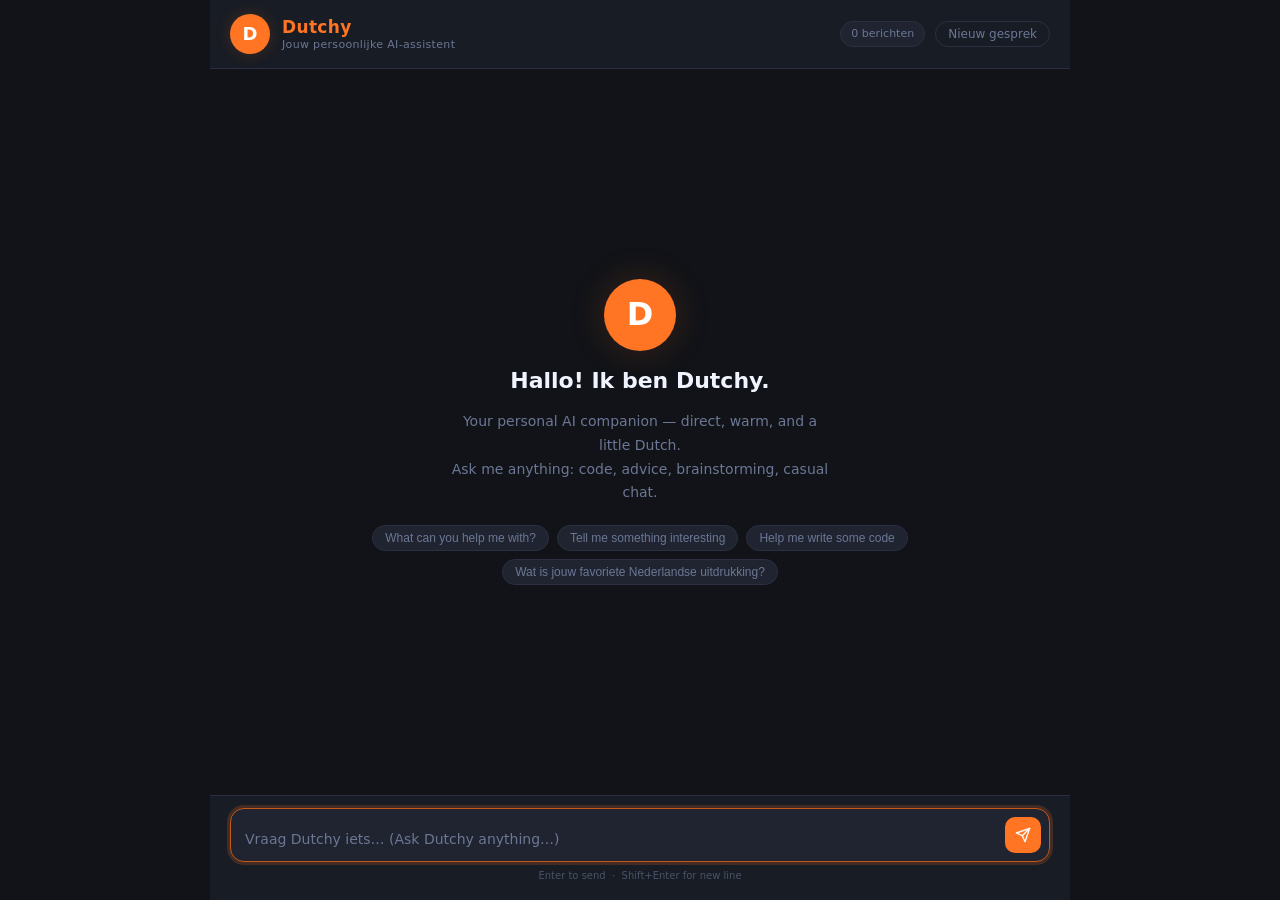
==== static/index.html @ 522a09c5 "Add Dutchy web app — Flask SSE backend + Dutch-orange UI Converts Dutchy from a CLI tool to a self-h" ====
<!DOCTYPE html>
<html lang="en">
<head>
  <meta charset="UTF-8" />
  <meta name="viewport" content="width=device-width, initial-scale=1.0" />
  <title>Dutchy — Your Dutch AI Companion</title>
  <link rel="stylesheet" href="style.css" />
</head>
<body>
  <div id="app">
    <!-- Header -->
    <header>
      <div class="header-left">
        <div class="logo">D</div>
        <div class="header-title">
          <span class="title-dutchy">Dutchy</span>
          <span class="title-sub">Jouw persoonlijke AI-assistent</span>
        </div>
      </div>
      <div class="header-right">
        <div id="status-badge" class="status-badge" title="Messages in session">0 berichten</div>
        <button id="clear-btn" class="clear-btn" title="Start new conversation">
          Nieuw gesprek
        </button>
      </div>
    </header>

    <!-- Chat area -->
    <main id="chat-area">
      <!-- Welcome message injected by JS -->
    </main>

    <!-- Input bar -->
    <footer>
      <div class="input-wrap">
        <textarea
          id="user-input"
          placeholder="Vraag Dutchy iets… (Ask Dutchy anything…)"
          rows="1"
          autocomplete="off"
          spellcheck="false"
        ></textarea>
        <button id="send-btn" class="send-btn" aria-label="Send">
          <svg viewBox="0 0 24 24" fill="none" stroke="currentColor" stroke-width="2"
               stroke-linecap="round" stroke-linejoin="round">
            <line x1="22" y1="2" x2="11" y2="13"></line>
            <polygon points="22 2 15 22 11 13 2 9 22 2"></polygon>
          </svg>
        </button>
      </div>
      <p class="input-hint">Enter to send &nbsp;·&nbsp; Shift+Enter for new line</p>
    </footer>
  </div>

  <script src="app.js"></script>
</body>
</html>
---- static/style.css ----
/* ── Reset & base ─────────────────────────────────────────────────────────── */
*, *::before, *::after { box-sizing: border-box; margin: 0; padding: 0; }

:root {
  --orange:      #ff7524;
  --orange-dim:  #c45819;
  --orange-glow: rgba(255, 117, 36, 0.18);
  --navy:        #111318;
  --navy-mid:    #181c24;
  --navy-light:  #1f2430;
  --navy-border: #2a3040;
  --text:        #dde3ee;
  --text-dim:    #6b7794;
  --text-bright: #f0f4ff;
  --font:        "Segoe UI", system-ui, -apple-system, sans-serif;
  --mono:        "Cascadia Code", "Fira Code", "JetBrains Mono", monospace;
  --radius:      14px;
  --radius-sm:   8px;
}

html, body {
  height: 100%;
  background: var(--navy);
  color: var(--text);
  font-family: var(--font);
  font-size: 15px;
  line-height: 1.6;
  -webkit-font-smoothing: antialiased;
}

/* ── App shell ────────────────────────────────────────────────────────────── */
#app {
  display: flex;
  flex-direction: column;
  height: 100vh;
  max-width: 860px;
  margin: 0 auto;
}

/* ── Header ───────────────────────────────────────────────────────────────── */
header {
  display: flex;
  align-items: center;
  justify-content: space-between;
  padding: 14px 20px;
  background: var(--navy-mid);
  border-bottom: 1px solid var(--navy-border);
  flex-shrink: 0;
  gap: 12px;
}

.header-left {
  display: flex;
  align-items: center;
  gap: 12px;
}

.logo {
  width: 40px;
  height: 40px;
  border-radius: 50%;
  background: var(--orange);
  color: #fff;
  font-size: 18px;
  font-weight: 700;
  display: flex;
  align-items: center;
  justify-content: center;
  flex-shrink: 0;
  box-shadow: 0 0 16px var(--orange-glow);
}

.header-title {
  display: flex;
  flex-direction: column;
  line-height: 1.2;
}

.title-dutchy {
  font-size: 17px;
  font-weight: 700;
  color: var(--orange);
  letter-spacing: 0.02em;
}

.title-sub {
  font-size: 11px;
  color: var(--text-dim);
  letter-spacing: 0.03em;
}

.header-right {
  display: flex;
  align-items: center;
  gap: 10px;
}

.status-badge {
  font-size: 11px;
  color: var(--text-dim);
  background: var(--navy-light);
  border: 1px solid var(--navy-border);
  border-radius: 20px;
  padding: 3px 10px;
  white-space: nowrap;
}

.clear-btn {
  background: transparent;
  border: 1px solid var(--navy-border);
  color: var(--text-dim);
  font-size: 12px;
  font-family: var(--font);
  padding: 5px 12px;
  border-radius: 20px;
  cursor: pointer;
  transition: color 0.15s, border-color 0.15s;
  white-space: nowrap;
}

.clear-btn:hover {
  color: var(--orange);
  border-color: var(--orange-dim);
}

/* ── Chat area ────────────────────────────────────────────────────────────── */
main {
  flex: 1;
  overflow-y: auto;
  padding: 24px 20px;
  display: flex;
  flex-direction: column;
  gap: 16px;
  scroll-behavior: smooth;
}

main::-webkit-scrollbar { width: 6px; }
main::-webkit-scrollbar-track { background: transparent; }
main::-webkit-scrollbar-thumb { background: var(--navy-border); border-radius: 3px; }

/* ── Message bubbles ──────────────────────────────────────────────────────── */
.msg {
  display: flex;
  gap: 10px;
  max-width: 100%;
  animation: fadeSlide 0.18s ease-out;
}

@keyframes fadeSlide {
  from { opacity: 0; transform: translateY(6px); }
  to   { opacity: 1; transform: translateY(0); }
}

/* User messages — right-aligned */
.msg.user {
  flex-direction: row-reverse;
}

.msg.user .bubble {
  background: var(--orange);
  color: #fff;
  border-radius: var(--radius) var(--radius) 4px var(--radius);
  max-width: 72%;
}

/* Dutchy messages — left-aligned */
.msg.assistant {
  flex-direction: row;
}

.msg.assistant .bubble {
  background: var(--navy-light);
  border: 1px solid var(--navy-border);
  color: var(--text-bright);
  border-radius: var(--radius) var(--radius) var(--radius) 4px;
  max-width: 82%;
}

.avatar {
  width: 32px;
  height: 32px;
  border-radius: 50%;
  background: var(--orange);
  color: #fff;
  font-size: 14px;
  font-weight: 700;
  display: flex;
  align-items: center;
  justify-content: center;
  flex-shrink: 0;
  margin-top: 2px;
}

.msg.user .avatar {
  background: var(--navy-border);
  color: var(--text-dim);
}

.bubble {
  padding: 10px 14px;
  word-break: break-word;
  position: relative;
}

/* ── Thinking indicator ───────────────────────────────────────────────────── */
.thinking-row {
  display: flex;
  align-items: center;
  gap: 10px;
}

.thinking-dots {
  display: flex;
  gap: 4px;
  padding: 4px 0;
}

.thinking-dots span {
  width: 6px;
  height: 6px;
  border-radius: 50%;
  background: var(--orange-dim);
  animation: dot-pulse 1.2s infinite ease-in-out;
}

.thinking-dots span:nth-child(2) { animation-delay: 0.2s; }
.thinking-dots span:nth-child(3) { animation-delay: 0.4s; }

@keyframes dot-pulse {
  0%, 80%, 100% { opacity: 0.25; transform: scale(0.8); }
  40%           { opacity: 1;    transform: scale(1.1); }
}

.thinking-label {
  font-size: 11px;
  color: var(--text-dim);
  font-style: italic;
}

/* ── Markdown rendering inside bubbles ───────────────────────────────────── */
.bubble p { margin-bottom: 0.5em; }
.bubble p:last-child { margin-bottom: 0; }

.bubble h1, .bubble h2, .bubble h3 {
  color: var(--orange);
  margin: 0.75em 0 0.25em;
  font-size: 1em;
}

.bubble ul, .bubble ol {
  margin: 0.4em 0 0.4em 1.4em;
}

.bubble li { margin-bottom: 0.2em; }

.bubble code {
  font-family: var(--mono);
  font-size: 0.88em;
  background: rgba(0, 0, 0, 0.3);
  border: 1px solid var(--navy-border);
  border-radius: 4px;
  padding: 1px 5px;
}

.bubble pre {
  background: var(--navy);
  border: 1px solid var(--navy-border);
  border-radius: var(--radius-sm);
  padding: 12px 14px;
  overflow-x: auto;
  margin: 0.6em 0;
}

.bubble pre code {
  background: none;
  border: none;
  padding: 0;
  font-size: 0.87em;
  line-height: 1.5;
}

.bubble strong { color: var(--text-bright); font-weight: 600; }
.bubble em { color: #b0bacc; }

/* inline code in user bubbles */
.msg.user .bubble code {
  background: rgba(255, 255, 255, 0.15);
  border-color: rgba(255, 255, 255, 0.2);
}

/* ── Welcome card ─────────────────────────────────────────────────────────── */
.welcome {
  display: flex;
  flex-direction: column;
  align-items: center;
  justify-content: center;
  flex: 1;
  text-align: center;
  gap: 12px;
  padding: 40px 20px;
  animation: fadeSlide 0.3s ease-out;
}

.welcome-logo {
  width: 72px;
  height: 72px;
  border-radius: 50%;
  background: var(--orange);
  color: #fff;
  font-size: 32px;
  font-weight: 700;
  display: flex;
  align-items: center;
  justify-content: center;
  box-shadow: 0 0 36px var(--orange-glow);
}

.welcome h1 {
  font-size: 22px;
  font-weight: 700;
  color: var(--text-bright);
}

.welcome p {
  font-size: 14px;
  color: var(--text-dim);
  max-width: 380px;
  line-height: 1.7;
}

.welcome .hint-chips {
  display: flex;
  flex-wrap: wrap;
  gap: 8px;
  justify-content: center;
  margin-top: 8px;
}

.chip {
  background: var(--navy-light);
  border: 1px solid var(--navy-border);
  color: var(--text-dim);
  font-size: 12px;
  padding: 5px 12px;
  border-radius: 20px;
  cursor: pointer;
  transition: color 0.15s, border-color 0.15s;
}

.chip:hover {
  color: var(--orange);
  border-color: var(--orange-dim);
}

/* ── Input bar ────────────────────────────────────────────────────────────── */
footer {
  padding: 12px 20px 16px;
  background: var(--navy-mid);
  border-top: 1px solid var(--navy-border);
  flex-shrink: 0;
}

.input-wrap {
  display: flex;
  align-items: flex-end;
  gap: 8px;
  background: var(--navy-light);
  border: 1px solid var(--navy-border);
  border-radius: var(--radius);
  padding: 8px 8px 8px 14px;
  transition: border-color 0.15s, box-shadow 0.15s;
}

.input-wrap:focus-within {
  border-color: var(--orange-dim);
  box-shadow: 0 0 0 3px var(--orange-glow);
}

textarea {
  flex: 1;
  background: none;
  border: none;
  outline: none;
  resize: none;
  color: var(--text-bright);
  font-family: var(--font);
  font-size: 14px;
  line-height: 1.55;
  max-height: 160px;
  overflow-y: auto;
  padding: 2px 0;
}

textarea::placeholder { color: var(--text-dim); }

textarea::-webkit-scrollbar { width: 4px; }
textarea::-webkit-scrollbar-thumb { background: var(--navy-border); border-radius: 2px; }

.send-btn {
  width: 36px;
  height: 36px;
  border-radius: 10px;
  border: none;
  background: var(--orange);
  color: #fff;
  cursor: pointer;
  display: flex;
  align-items: center;
  justify-content: center;
  flex-shrink: 0;
  transition: background 0.15s, transform 0.1s;
}

.send-btn:hover  { background: #e8661a; }
.send-btn:active { transform: scale(0.93); }
.send-btn:disabled { background: var(--navy-border); cursor: not-allowed; transform: none; }

.send-btn svg { width: 16px; height: 16px; }

.input-hint {
  font-size: 10px;
  color: var(--text-dim);
  margin-top: 6px;
  text-align: center;
  opacity: 0.6;
}

/* ── Responsive ───────────────────────────────────────────────────────────── */
@media (max-width: 600px) {
  header { padding: 10px 14px; }
  main   { padding: 16px 12px; }
  footer { padding: 10px 12px 14px; }

  .msg.user .bubble  { max-width: 88%; }
  .msg.assistant .bubble { max-width: 92%; }

  .title-sub, .status-badge { display: none; }
  .clear-btn { padding: 5px 8px; }
}
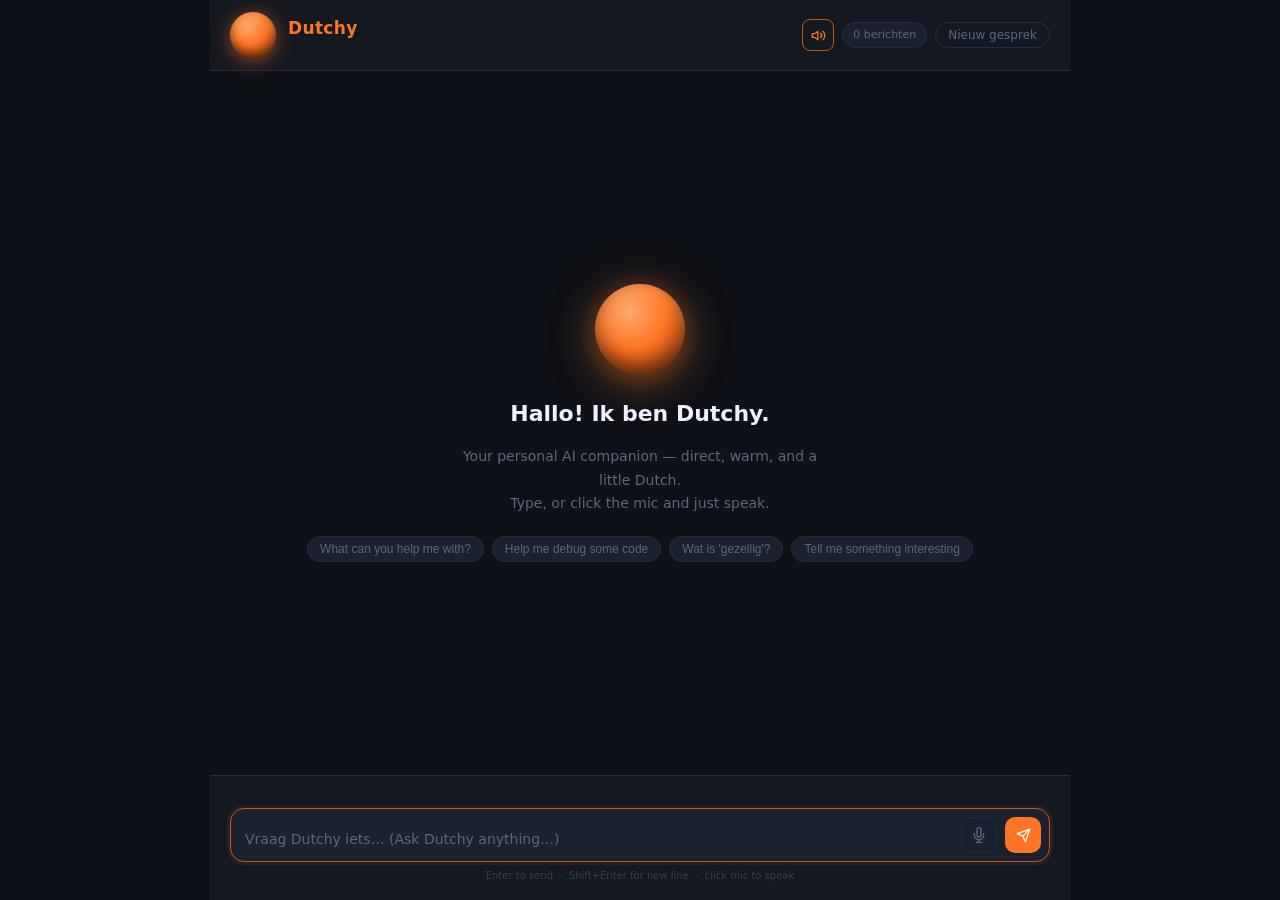
==== commit 7978c6ab: "Add Jarvis-style voice UI — animated orb, mic input, TTS output Inspired by Reezxy/Jarvis---Local-Vo" ====
--- a/static/index.html
+++ b/static/index.html
@@ -8,27 +8,44 @@
 </head>
 <body>
   <div id="app">
+
     <!-- Header -->
     <header>
       <div class="header-left">
-        <div class="logo">D</div>
+        <!-- Animated orb -->
+        <div class="orb-wrap" id="orb-wrap">
+          <div class="orb-glow" id="orb-glow"></div>
+          <div class="orb" id="orb"></div>
+          <div class="orb-ring" id="orb-ring"></div>
+        </div>
         <div class="header-title">
           <span class="title-dutchy">Dutchy</span>
-          <span class="title-sub">Jouw persoonlijke AI-assistent</span>
+          <span class="title-state" id="state-label"></span>
         </div>
       </div>
       <div class="header-right">
+        <button id="voice-toggle" class="icon-btn" title="Toggle voice output" aria-pressed="true">
+          <svg id="voice-icon-on" viewBox="0 0 24 24" fill="none" stroke="currentColor"
+               stroke-width="2" stroke-linecap="round" stroke-linejoin="round">
+            <polygon points="11 5 6 9 2 9 2 15 6 15 11 19 11 5"></polygon>
+            <path d="M19.07 4.93a10 10 0 0 1 0 14.14"></path>
+            <path d="M15.54 8.46a5 5 0 0 1 0 7.07"></path>
+          </svg>
+          <svg id="voice-icon-off" viewBox="0 0 24 24" fill="none" stroke="currentColor"
+               stroke-width="2" stroke-linecap="round" stroke-linejoin="round"
+               style="display:none">
+            <polygon points="11 5 6 9 2 9 2 15 6 15 11 19 11 5"></polygon>
+            <line x1="23" y1="9" x2="17" y2="15"></line>
+            <line x1="17" y1="9" x2="23" y2="15"></line>
+          </svg>
+        </button>
         <div id="status-badge" class="status-badge" title="Messages in session">0 berichten</div>
-        <button id="clear-btn" class="clear-btn" title="Start new conversation">
-          Nieuw gesprek
-        </button>
+        <button id="clear-btn" class="clear-btn">Nieuw gesprek</button>
       </div>
     </header>
 
     <!-- Chat area -->
-    <main id="chat-area">
-      <!-- Welcome message injected by JS -->
-    </main>
+    <main id="chat-area"></main>
 
     <!-- Input bar -->
     <footer>
@@ -40,18 +57,27 @@
           autocomplete="off"
           spellcheck="false"
         ></textarea>
+        <button id="mic-btn" class="mic-btn" aria-label="Hold to speak" title="Voice input">
+          <svg viewBox="0 0 24 24" fill="none" stroke="currentColor"
+               stroke-width="2" stroke-linecap="round" stroke-linejoin="round">
+            <path d="M12 1a3 3 0 0 0-3 3v8a3 3 0 0 0 6 0V4a3 3 0 0 0-3-3z"></path>
+            <path d="M19 10v2a7 7 0 0 1-14 0v-2"></path>
+            <line x1="12" y1="19" x2="12" y2="23"></line>
+            <line x1="8"  y1="23" x2="16" y2="23"></line>
+          </svg>
+        </button>
         <button id="send-btn" class="send-btn" aria-label="Send">
-          <svg viewBox="0 0 24 24" fill="none" stroke="currentColor" stroke-width="2"
-               stroke-linecap="round" stroke-linejoin="round">
+          <svg viewBox="0 0 24 24" fill="none" stroke="currentColor"
+               stroke-width="2" stroke-linecap="round" stroke-linejoin="round">
             <line x1="22" y1="2" x2="11" y2="13"></line>
             <polygon points="22 2 15 22 11 13 2 9 22 2"></polygon>
           </svg>
         </button>
       </div>
-      <p class="input-hint">Enter to send &nbsp;·&nbsp; Shift+Enter for new line</p>
+      <p class="input-hint">Enter to send &nbsp;·&nbsp; Shift+Enter for new line &nbsp;·&nbsp; click mic to speak</p>
     </footer>
+
   </div>
-
   <script src="app.js"></script>
 </body>
 </html>
--- a/static/style.css
+++ b/static/style.css
@@ -2,20 +2,26 @@
 *, *::before, *::after { box-sizing: border-box; margin: 0; padding: 0; }
 
 :root {
-  --orange:      #ff7524;
-  --orange-dim:  #c45819;
-  --orange-glow: rgba(255, 117, 36, 0.18);
-  --navy:        #111318;
-  --navy-mid:    #181c24;
-  --navy-light:  #1f2430;
-  --navy-border: #2a3040;
-  --text:        #dde3ee;
-  --text-dim:    #6b7794;
-  --text-bright: #f0f4ff;
-  --font:        "Segoe UI", system-ui, -apple-system, sans-serif;
-  --mono:        "Cascadia Code", "Fira Code", "JetBrains Mono", monospace;
-  --radius:      14px;
-  --radius-sm:   8px;
+  --orange:        #ff7524;
+  --orange-mid:    #e06315;
+  --orange-dim:    #c45819;
+  --orange-glow:   rgba(255, 117, 36, 0.22);
+  --orange-glow2:  rgba(255, 117, 36, 0.08);
+  --blue:          #3b82f6;
+  --blue-glow:     rgba(59, 130, 246, 0.35);
+  --green:         #22c55e;
+  --green-glow:    rgba(34, 197, 94, 0.35);
+  --navy:          #0e1117;
+  --navy-mid:      #141820;
+  --navy-light:    #1c2130;
+  --navy-border:   #252d40;
+  --text:          #d8e0f0;
+  --text-dim:      #5a6882;
+  --text-bright:   #edf2ff;
+  --font:          "Segoe UI", system-ui, -apple-system, sans-serif;
+  --mono:          "Cascadia Code", "Fira Code", "JetBrains Mono", monospace;
+  --radius:        14px;
+  --radius-sm:     8px;
 }
 
 html, body {
@@ -42,39 +48,121 @@
   display: flex;
   align-items: center;
   justify-content: space-between;
-  padding: 14px 20px;
+  padding: 12px 20px;
   background: var(--navy-mid);
   border-bottom: 1px solid var(--navy-border);
   flex-shrink: 0;
   gap: 12px;
 }
 
-.header-left {
-  display: flex;
-  align-items: center;
-  gap: 12px;
-}
-
-.logo {
-  width: 40px;
-  height: 40px;
-  border-radius: 50%;
-  background: var(--orange);
-  color: #fff;
-  font-size: 18px;
-  font-weight: 700;
-  display: flex;
-  align-items: center;
-  justify-content: center;
-  flex-shrink: 0;
-  box-shadow: 0 0 16px var(--orange-glow);
-}
-
-.header-title {
-  display: flex;
-  flex-direction: column;
-  line-height: 1.2;
-}
+.header-left  { display: flex; align-items: center; gap: 12px; }
+.header-right { display: flex; align-items: center; gap: 8px; }
+
+/* ── Orb ──────────────────────────────────────────────────────────────────── */
+.orb-wrap {
+  position: relative;
+  width: 46px;
+  height: 46px;
+  flex-shrink: 0;
+}
+
+/* Outer atmospheric glow */
+.orb-glow {
+  position: absolute;
+  inset: -10px;
+  border-radius: 50%;
+  background: radial-gradient(circle, var(--orange-glow) 0%, transparent 70%);
+  transition: background 0.5s;
+  pointer-events: none;
+}
+
+/* The orb sphere */
+.orb {
+  position: absolute;
+  inset: 0;
+  border-radius: 50%;
+  background: radial-gradient(circle at 38% 30%, #ffaa6e 0%, var(--orange) 45%, #8a3208 100%);
+  box-shadow:
+    inset 0 -5px 10px rgba(0,0,0,0.5),
+    inset 0  5px 10px rgba(255,200,140,0.25),
+    0 4px 20px rgba(255,117,36,0.4);
+  transition: background 0.4s, box-shadow 0.4s;
+}
+
+/* Spinning ring (used by thinking state) */
+.orb-ring {
+  position: absolute;
+  inset: -5px;
+  border-radius: 50%;
+  border: 2px solid transparent;
+  pointer-events: none;
+  opacity: 0;
+  transition: opacity 0.3s;
+}
+
+/* ── Orb state: idle ──────────────────────────────────────────────────────── */
+.orb-wrap.idle .orb {
+  animation: orb-breathe 4s ease-in-out infinite;
+}
+@keyframes orb-breathe {
+  0%, 100% { box-shadow: inset 0 -5px 10px rgba(0,0,0,0.5), inset 0 5px 10px rgba(255,200,140,0.25), 0 4px 18px rgba(255,117,36,0.35); }
+  50%       { box-shadow: inset 0 -5px 10px rgba(0,0,0,0.5), inset 0 5px 10px rgba(255,200,140,0.25), 0 4px 36px rgba(255,117,36,0.7), 0 0 60px rgba(255,117,36,0.18); }
+}
+
+/* ── Orb state: listening ─────────────────────────────────────────────────── */
+.orb-wrap.listening .orb {
+  background: radial-gradient(circle at 38% 30%, #93d4ff 0%, var(--blue) 45%, #1535a0 100%);
+  box-shadow:
+    inset 0 -5px 10px rgba(0,0,0,0.5),
+    inset 0  5px 10px rgba(160,210,255,0.25),
+    0 4px 30px rgba(59,130,246,0.6);
+  animation: orb-listen 0.9s ease-in-out infinite;
+}
+.orb-wrap.listening .orb-glow {
+  background: radial-gradient(circle, var(--blue-glow) 0%, transparent 70%);
+}
+@keyframes orb-listen {
+  0%, 100% { transform: scale(1);    box-shadow: inset 0 -5px 10px rgba(0,0,0,0.5), inset 0 5px 10px rgba(160,210,255,0.25), 0 4px 24px rgba(59,130,246,0.55); }
+  50%       { transform: scale(1.07); box-shadow: inset 0 -5px 10px rgba(0,0,0,0.5), inset 0 5px 10px rgba(160,210,255,0.25), 0 4px 46px rgba(59,130,246,0.9), 0 0 80px rgba(59,130,246,0.2); }
+}
+
+/* ── Orb state: thinking ──────────────────────────────────────────────────── */
+.orb-wrap.thinking .orb {
+  animation: orb-think-pulse 2s ease-in-out infinite;
+}
+.orb-wrap.thinking .orb-ring {
+  opacity: 1;
+  border-top-color: var(--orange);
+  border-right-color: rgba(255,117,36,0.4);
+  animation: orb-spin 1.1s linear infinite;
+}
+@keyframes orb-think-pulse {
+  0%, 100% { box-shadow: inset 0 -5px 10px rgba(0,0,0,0.5), inset 0 5px 10px rgba(255,200,140,0.25), 0 4px 20px rgba(255,117,36,0.4); }
+  50%       { box-shadow: inset 0 -5px 10px rgba(0,0,0,0.5), inset 0 5px 10px rgba(255,200,140,0.25), 0 4px 32px rgba(255,117,36,0.65); }
+}
+@keyframes orb-spin {
+  to { transform: rotate(360deg); }
+}
+
+/* ── Orb state: speaking ──────────────────────────────────────────────────── */
+.orb-wrap.speaking .orb {
+  background: radial-gradient(circle at 38% 30%, #a7f3a0 0%, var(--green) 45%, #0f5e2a 100%);
+  box-shadow:
+    inset 0 -5px 10px rgba(0,0,0,0.5),
+    inset 0  5px 10px rgba(180,255,200,0.25),
+    0 4px 30px rgba(34,197,94,0.55);
+  animation: orb-speak 0.55s ease-in-out infinite alternate;
+}
+.orb-wrap.speaking .orb-glow {
+  background: radial-gradient(circle, var(--green-glow) 0%, transparent 70%);
+}
+@keyframes orb-speak {
+  from { transform: scale(0.96); box-shadow: inset 0 -5px 10px rgba(0,0,0,0.5), inset 0 5px 10px rgba(180,255,200,0.25), 0 4px 22px rgba(34,197,94,0.5); }
+  to   { transform: scale(1.06); box-shadow: inset 0 -5px 10px rgba(0,0,0,0.5), inset 0 5px 10px rgba(180,255,200,0.25), 0 4px 50px rgba(34,197,94,0.85), 0 0 90px rgba(34,197,94,0.2); }
+}
+
+/* ── Header title ─────────────────────────────────────────────────────────── */
+.header-title { display: flex; flex-direction: column; line-height: 1.2; }
 
 .title-dutchy {
   font-size: 17px;
@@ -83,17 +171,37 @@
   letter-spacing: 0.02em;
 }
 
-.title-sub {
+.title-state {
   font-size: 11px;
   color: var(--text-dim);
-  letter-spacing: 0.03em;
-}
-
-.header-right {
+  font-style: italic;
+  min-height: 14px;
+  transition: color 0.3s;
+}
+
+.orb-wrap.listening ~ .header-title .title-state { color: var(--blue); }
+.orb-wrap.thinking  ~ .header-title .title-state { color: var(--orange-dim); }
+.orb-wrap.speaking  ~ .header-title .title-state { color: var(--green); }
+
+/* ── Icon buttons ─────────────────────────────────────────────────────────── */
+.icon-btn {
+  background: transparent;
+  border: 1px solid var(--navy-border);
+  color: var(--text-dim);
+  width: 32px;
+  height: 32px;
+  border-radius: 8px;
+  cursor: pointer;
   display: flex;
   align-items: center;
-  gap: 10px;
-}
+  justify-content: center;
+  flex-shrink: 0;
+  transition: color 0.15s, border-color 0.15s;
+}
+.icon-btn svg { width: 15px; height: 15px; }
+.icon-btn:hover { color: var(--orange); border-color: var(--orange-dim); }
+.icon-btn.voice-on  { color: var(--orange); border-color: var(--orange-dim); }
+.icon-btn.voice-off { color: var(--text-dim); }
 
 .status-badge {
   font-size: 11px;
@@ -117,11 +225,7 @@
   transition: color 0.15s, border-color 0.15s;
   white-space: nowrap;
 }
-
-.clear-btn:hover {
-  color: var(--orange);
-  border-color: var(--orange-dim);
-}
+.clear-btn:hover { color: var(--orange); border-color: var(--orange-dim); }
 
 /* ── Chat area ────────────────────────────────────────────────────────────── */
 main {
@@ -133,7 +237,6 @@
   gap: 16px;
   scroll-behavior: smooth;
 }
-
 main::-webkit-scrollbar { width: 6px; }
 main::-webkit-scrollbar-track { background: transparent; }
 main::-webkit-scrollbar-thumb { background: var(--navy-border); border-radius: 3px; }
@@ -145,16 +248,12 @@
   max-width: 100%;
   animation: fadeSlide 0.18s ease-out;
 }
-
 @keyframes fadeSlide {
   from { opacity: 0; transform: translateY(6px); }
   to   { opacity: 1; transform: translateY(0); }
 }
 
-/* User messages — right-aligned */
-.msg.user {
-  flex-direction: row-reverse;
-}
+.msg.user { flex-direction: row-reverse; }
 
 .msg.user .bubble {
   background: var(--orange);
@@ -163,11 +262,6 @@
   max-width: 72%;
 }
 
-/* Dutchy messages — left-aligned */
-.msg.assistant {
-  flex-direction: row;
-}
-
 .msg.assistant .bubble {
   background: var(--navy-light);
   border: 1px solid var(--navy-border);
@@ -180,9 +274,7 @@
   width: 32px;
   height: 32px;
   border-radius: 50%;
-  background: var(--orange);
-  color: #fff;
-  font-size: 14px;
+  font-size: 13px;
   font-weight: 700;
   display: flex;
   align-items: center;
@@ -191,77 +283,47 @@
   margin-top: 2px;
 }
 
-.msg.user .avatar {
-  background: var(--navy-border);
-  color: var(--text-dim);
-}
-
-.bubble {
-  padding: 10px 14px;
-  word-break: break-word;
-  position: relative;
-}
-
-/* ── Thinking indicator ───────────────────────────────────────────────────── */
-.thinking-row {
-  display: flex;
-  align-items: center;
-  gap: 10px;
-}
-
-.thinking-dots {
-  display: flex;
-  gap: 4px;
-  padding: 4px 0;
-}
-
+.msg.assistant .avatar {
+  background: radial-gradient(circle at 38% 30%, #ffaa6e 0%, var(--orange) 55%, #8a3208 100%);
+  color: #fff;
+  box-shadow: 0 0 10px var(--orange-glow);
+}
+.msg.user .avatar { background: var(--navy-border); color: var(--text-dim); }
+
+.bubble { padding: 10px 14px; word-break: break-word; }
+
+/* ── Thinking dots (in bubble) ────────────────────────────────────────────── */
+.thinking-row { display: flex; align-items: center; gap: 8px; padding: 2px 0; }
+
+.thinking-dots { display: flex; gap: 4px; }
 .thinking-dots span {
-  width: 6px;
-  height: 6px;
+  width: 6px; height: 6px;
   border-radius: 50%;
   background: var(--orange-dim);
   animation: dot-pulse 1.2s infinite ease-in-out;
 }
-
 .thinking-dots span:nth-child(2) { animation-delay: 0.2s; }
 .thinking-dots span:nth-child(3) { animation-delay: 0.4s; }
-
 @keyframes dot-pulse {
   0%, 80%, 100% { opacity: 0.25; transform: scale(0.8); }
   40%           { opacity: 1;    transform: scale(1.1); }
 }
-
-.thinking-label {
-  font-size: 11px;
-  color: var(--text-dim);
-  font-style: italic;
-}
-
-/* ── Markdown rendering inside bubbles ───────────────────────────────────── */
-.bubble p { margin-bottom: 0.5em; }
-.bubble p:last-child { margin-bottom: 0; }
-
-.bubble h1, .bubble h2, .bubble h3 {
-  color: var(--orange);
-  margin: 0.75em 0 0.25em;
-  font-size: 1em;
-}
-
-.bubble ul, .bubble ol {
-  margin: 0.4em 0 0.4em 1.4em;
-}
-
-.bubble li { margin-bottom: 0.2em; }
-
+.thinking-label { font-size: 11px; color: var(--text-dim); font-style: italic; }
+
+/* ── Markdown in bubbles ──────────────────────────────────────────────────── */
+.bubble p               { margin-bottom: 0.5em; }
+.bubble p:last-child    { margin-bottom: 0; }
+.bubble h1, .bubble h2, .bubble h3 { color: var(--orange); margin: 0.75em 0 0.25em; font-size: 1em; }
+.bubble ul, .bubble ol  { margin: 0.4em 0 0.4em 1.4em; }
+.bubble li              { margin-bottom: 0.2em; }
 .bubble code {
   font-family: var(--mono);
   font-size: 0.88em;
-  background: rgba(0, 0, 0, 0.3);
+  background: rgba(0,0,0,0.3);
   border: 1px solid var(--navy-border);
   border-radius: 4px;
   padding: 1px 5px;
 }
-
 .bubble pre {
   background: var(--navy);
   border: 1px solid var(--navy-border);
@@ -270,25 +332,12 @@
   overflow-x: auto;
   margin: 0.6em 0;
 }
-
-.bubble pre code {
-  background: none;
-  border: none;
-  padding: 0;
-  font-size: 0.87em;
-  line-height: 1.5;
-}
-
-.bubble strong { color: var(--text-bright); font-weight: 600; }
-.bubble em { color: #b0bacc; }
-
-/* inline code in user bubbles */
-.msg.user .bubble code {
-  background: rgba(255, 255, 255, 0.15);
-  border-color: rgba(255, 255, 255, 0.2);
-}
-
-/* ── Welcome card ─────────────────────────────────────────────────────────── */
+.bubble pre code { background: none; border: none; padding: 0; font-size: 0.87em; line-height: 1.5; }
+.bubble strong  { color: var(--text-bright); font-weight: 600; }
+.bubble em      { color: #9aaabf; }
+.msg.user .bubble code { background: rgba(255,255,255,0.15); border-color: rgba(255,255,255,0.2); }
+
+/* ── Welcome screen ───────────────────────────────────────────────────────── */
 .welcome {
   display: flex;
   flex-direction: column;
@@ -296,46 +345,45 @@
   justify-content: center;
   flex: 1;
   text-align: center;
-  gap: 12px;
+  gap: 14px;
   padding: 40px 20px;
   animation: fadeSlide 0.3s ease-out;
 }
 
-.welcome-logo {
-  width: 72px;
-  height: 72px;
-  border-radius: 50%;
-  background: var(--orange);
-  color: #fff;
-  font-size: 32px;
-  font-weight: 700;
-  display: flex;
-  align-items: center;
-  justify-content: center;
-  box-shadow: 0 0 36px var(--orange-glow);
-}
-
-.welcome h1 {
-  font-size: 22px;
-  font-weight: 700;
-  color: var(--text-bright);
-}
-
-.welcome p {
-  font-size: 14px;
-  color: var(--text-dim);
-  max-width: 380px;
-  line-height: 1.7;
-}
-
-.welcome .hint-chips {
+.welcome-orb-wrap {
+  position: relative;
+  width: 90px;
+  height: 90px;
+  margin-bottom: 8px;
+}
+.welcome-orb-glow {
+  position: absolute;
+  inset: -18px;
+  border-radius: 50%;
+  background: radial-gradient(circle, rgba(255,117,36,0.22) 0%, transparent 70%);
+}
+.welcome-orb {
+  position: absolute;
+  inset: 0;
+  border-radius: 50%;
+  background: radial-gradient(circle at 38% 30%, #ffaa6e 0%, var(--orange) 45%, #8a3208 100%);
+  box-shadow:
+    inset 0 -8px 18px rgba(0,0,0,0.5),
+    inset 0  8px 18px rgba(255,200,140,0.25),
+    0 8px 40px rgba(255,117,36,0.5);
+  animation: orb-breathe 4s ease-in-out infinite;
+}
+
+.welcome h1 { font-size: 22px; font-weight: 700; color: var(--text-bright); }
+.welcome p  { font-size: 14px; color: var(--text-dim); max-width: 380px; line-height: 1.7; }
+
+.hint-chips {
   display: flex;
   flex-wrap: wrap;
   gap: 8px;
   justify-content: center;
-  margin-top: 8px;
-}
-
+  margin-top: 6px;
+}
 .chip {
   background: var(--navy-light);
   border: 1px solid var(--navy-border);
@@ -346,11 +394,7 @@
   cursor: pointer;
   transition: color 0.15s, border-color 0.15s;
 }
-
-.chip:hover {
-  color: var(--orange);
-  border-color: var(--orange-dim);
-}
+.chip:hover { color: var(--orange); border-color: var(--orange-dim); }
 
 /* ── Input bar ────────────────────────────────────────────────────────────── */
 footer {
@@ -370,10 +414,9 @@
   padding: 8px 8px 8px 14px;
   transition: border-color 0.15s, box-shadow 0.15s;
 }
-
 .input-wrap:focus-within {
   border-color: var(--orange-dim);
-  box-shadow: 0 0 0 3px var(--orange-glow);
+  box-shadow: 0 0 0 3px var(--orange-glow2);
 }
 
 textarea {
@@ -390,12 +433,41 @@
   overflow-y: auto;
   padding: 2px 0;
 }
-
 textarea::placeholder { color: var(--text-dim); }
-
 textarea::-webkit-scrollbar { width: 4px; }
 textarea::-webkit-scrollbar-thumb { background: var(--navy-border); border-radius: 2px; }
 
+/* Mic button */
+.mic-btn {
+  width: 36px;
+  height: 36px;
+  border-radius: 10px;
+  border: 1px solid var(--navy-border);
+  background: transparent;
+  color: var(--text-dim);
+  cursor: pointer;
+  display: flex;
+  align-items: center;
+  justify-content: center;
+  flex-shrink: 0;
+  transition: background 0.15s, color 0.15s, border-color 0.15s, box-shadow 0.15s;
+}
+.mic-btn svg { width: 16px; height: 16px; }
+.mic-btn:hover  { color: var(--orange); border-color: var(--orange-dim); }
+.mic-btn.active {
+  background: rgba(59,130,246,0.15);
+  color: var(--blue);
+  border-color: var(--blue);
+  box-shadow: 0 0 0 3px rgba(59,130,246,0.2);
+  animation: mic-pulse 1s ease-in-out infinite;
+}
+.mic-btn.no-voice { opacity: 0.3; cursor: not-allowed; }
+@keyframes mic-pulse {
+  0%, 100% { box-shadow: 0 0 0 3px rgba(59,130,246,0.2); }
+  50%       { box-shadow: 0 0 0 6px rgba(59,130,246,0.35); }
+}
+
+/* Send button */
 .send-btn {
   width: 36px;
   height: 36px;
@@ -410,30 +482,39 @@
   flex-shrink: 0;
   transition: background 0.15s, transform 0.1s;
 }
-
-.send-btn:hover  { background: #e8661a; }
-.send-btn:active { transform: scale(0.93); }
+.send-btn:hover   { background: var(--orange-mid); }
+.send-btn:active  { transform: scale(0.93); }
 .send-btn:disabled { background: var(--navy-border); cursor: not-allowed; transform: none; }
-
-.send-btn svg { width: 16px; height: 16px; }
+.send-btn svg { width: 15px; height: 15px; }
 
 .input-hint {
   font-size: 10px;
   color: var(--text-dim);
   margin-top: 6px;
   text-align: center;
-  opacity: 0.6;
-}
+  opacity: 0.5;
+}
+
+/* Transcript preview while listening */
+#transcript-preview {
+  font-size: 12px;
+  color: var(--blue);
+  min-height: 16px;
+  margin-bottom: 4px;
+  font-style: italic;
+  text-align: center;
+  opacity: 0;
+  transition: opacity 0.2s;
+}
+#transcript-preview.visible { opacity: 1; }
 
 /* ── Responsive ───────────────────────────────────────────────────────────── */
 @media (max-width: 600px) {
   header { padding: 10px 14px; }
   main   { padding: 16px 12px; }
   footer { padding: 10px 12px 14px; }
-
-  .msg.user .bubble  { max-width: 88%; }
+  .msg.user .bubble      { max-width: 88%; }
   .msg.assistant .bubble { max-width: 92%; }
-
-  .title-sub, .status-badge { display: none; }
-  .clear-btn { padding: 5px 8px; }
-}
+  .status-badge          { display: none; }
+  .clear-btn             { padding: 5px 8px; }
+}
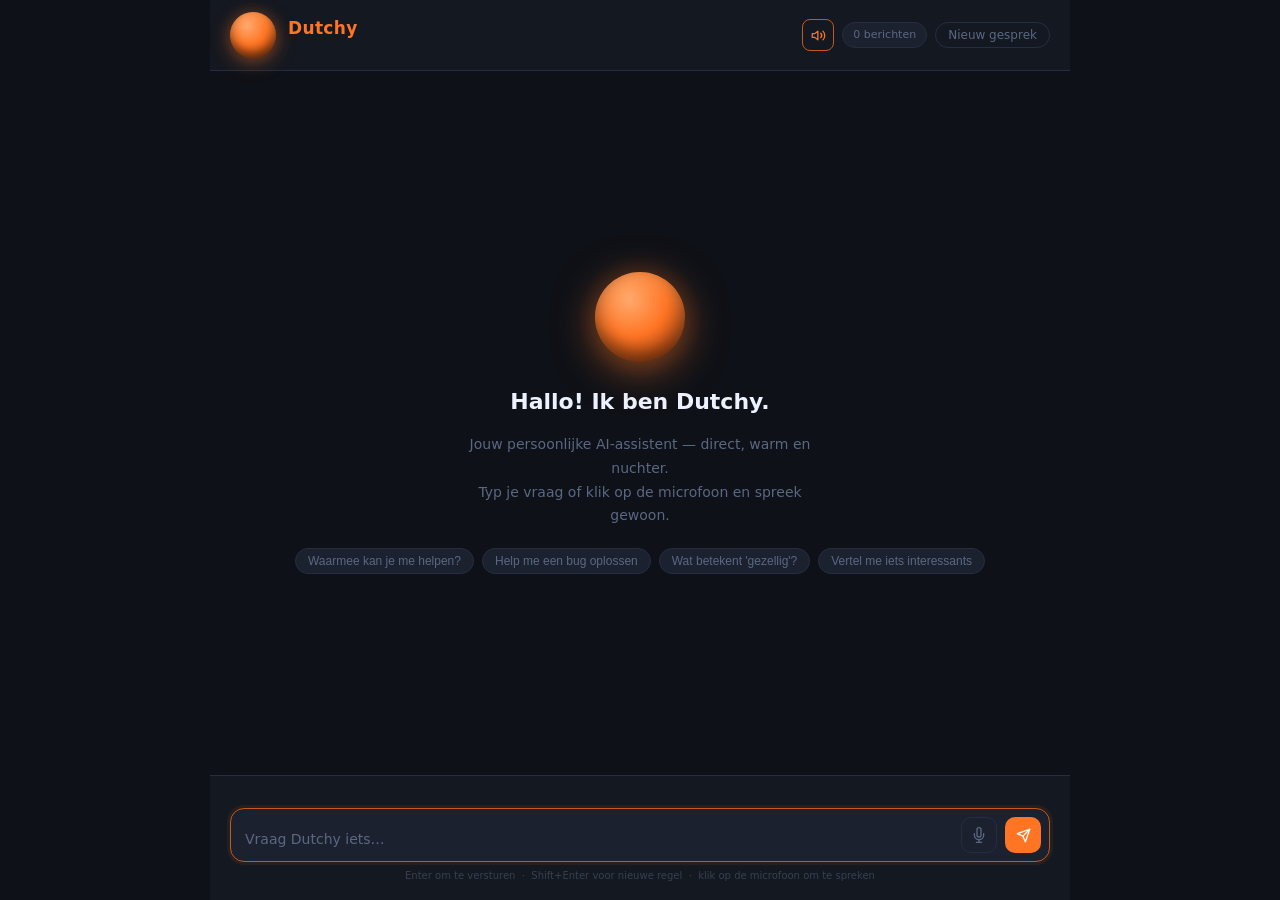
==== commit 23f4f3ef: "Vertaal alle tekst naar Nederlands — AI, UI en landingspagina - server.py: systeemprompt instrueert " ====
--- a/static/index.html
+++ b/static/index.html
@@ -1,9 +1,9 @@
 <!DOCTYPE html>
-<html lang="en">
+<html lang="nl">
 <head>
   <meta charset="UTF-8" />
   <meta name="viewport" content="width=device-width, initial-scale=1.0" />
-  <title>Dutchy — Your Dutch AI Companion</title>
+  <title>Dutchy — Jouw persoonlijke AI-assistent</title>
   <link rel="stylesheet" href="style.css" />
 </head>
 <body>
@@ -24,7 +24,7 @@
         </div>
       </div>
       <div class="header-right">
-        <button id="voice-toggle" class="icon-btn" title="Toggle voice output" aria-pressed="true">
+        <button id="voice-toggle" class="icon-btn" title="Spraakuitvoer aan/uit" aria-pressed="true">
           <svg id="voice-icon-on" viewBox="0 0 24 24" fill="none" stroke="currentColor"
                stroke-width="2" stroke-linecap="round" stroke-linejoin="round">
             <polygon points="11 5 6 9 2 9 2 15 6 15 11 19 11 5"></polygon>
@@ -39,7 +39,7 @@
             <line x1="17" y1="9" x2="23" y2="15"></line>
           </svg>
         </button>
-        <div id="status-badge" class="status-badge" title="Messages in session">0 berichten</div>
+        <div id="status-badge" class="status-badge" title="Berichten in dit gesprek">0 berichten</div>
         <button id="clear-btn" class="clear-btn">Nieuw gesprek</button>
       </div>
     </header>
@@ -52,12 +52,12 @@
       <div class="input-wrap">
         <textarea
           id="user-input"
-          placeholder="Vraag Dutchy iets… (Ask Dutchy anything…)"
+          placeholder="Vraag Dutchy iets…"
           rows="1"
           autocomplete="off"
           spellcheck="false"
         ></textarea>
-        <button id="mic-btn" class="mic-btn" aria-label="Hold to speak" title="Voice input">
+        <button id="mic-btn" class="mic-btn" aria-label="Klik om te spreken" title="Spraakinvoer">
           <svg viewBox="0 0 24 24" fill="none" stroke="currentColor"
                stroke-width="2" stroke-linecap="round" stroke-linejoin="round">
             <path d="M12 1a3 3 0 0 0-3 3v8a3 3 0 0 0 6 0V4a3 3 0 0 0-3-3z"></path>
@@ -66,7 +66,7 @@
             <line x1="8"  y1="23" x2="16" y2="23"></line>
           </svg>
         </button>
-        <button id="send-btn" class="send-btn" aria-label="Send">
+        <button id="send-btn" class="send-btn" aria-label="Verstuur">
           <svg viewBox="0 0 24 24" fill="none" stroke="currentColor"
                stroke-width="2" stroke-linecap="round" stroke-linejoin="round">
             <line x1="22" y1="2" x2="11" y2="13"></line>
@@ -74,7 +74,7 @@
           </svg>
         </button>
       </div>
-      <p class="input-hint">Enter to send &nbsp;·&nbsp; Shift+Enter for new line &nbsp;·&nbsp; click mic to speak</p>
+      <p class="input-hint">Enter om te versturen &nbsp;·&nbsp; Shift+Enter voor nieuwe regel &nbsp;·&nbsp; klik op de microfoon om te spreken</p>
     </footer>
 
   </div>
